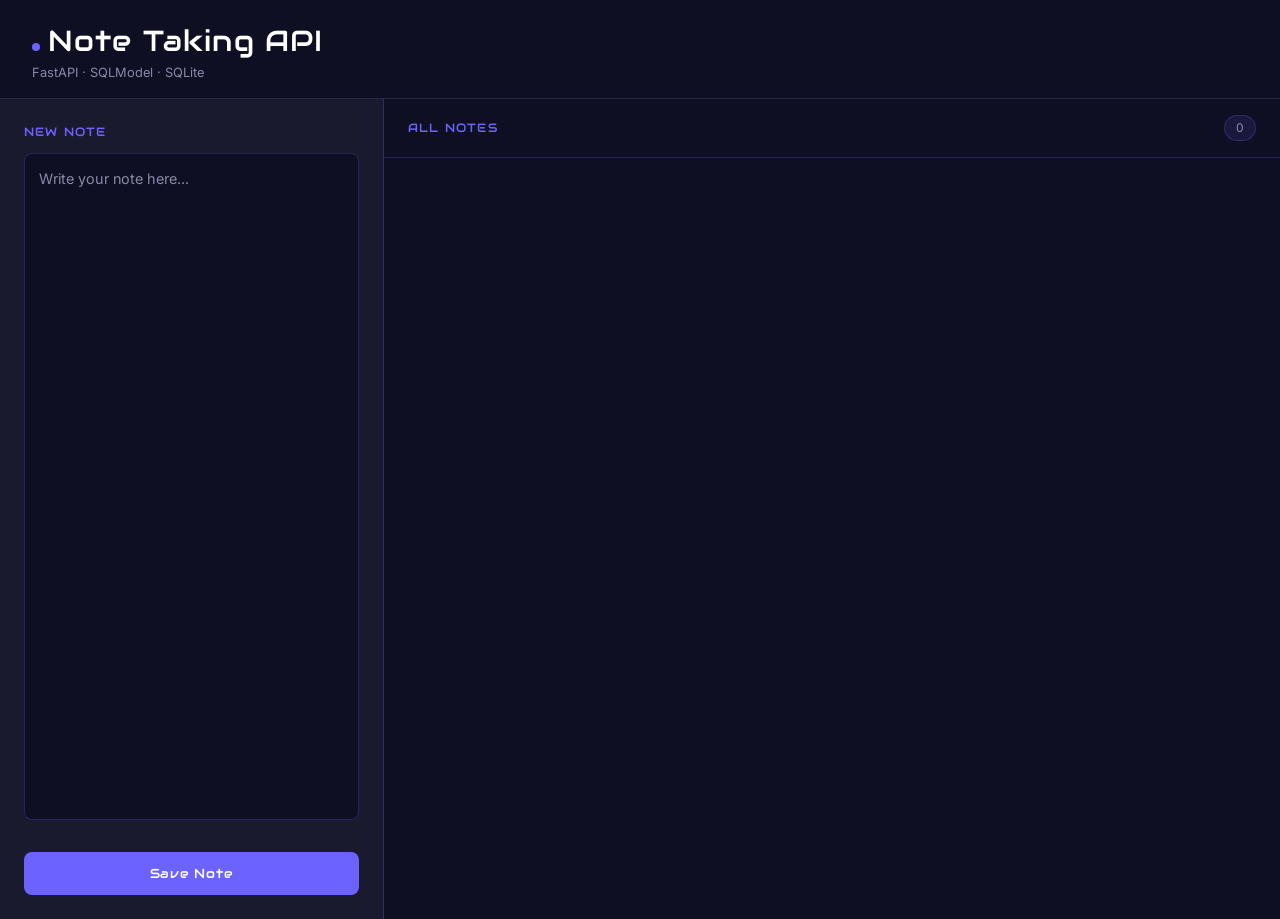
==== index.html @ 9c016a31 "Made changes to script.js change parameter of some functions and main.py refactor SQLModel's code" ====
<!DOCTYPE html>
<html lang="en">
<head>
    <title>Note Taking API</title>
    <meta charset="utf-8">
    <meta name="viewport" content="width=device-width, initial-scale=1">
    <link href="https://cdn.jsdelivr.net/npm/bootstrap@5.3.8/dist/css/bootstrap.min.css" rel="stylesheet">
    <script src="https://cdn.jsdelivr.net/npm/bootstrap@5.3.8/dist/js/bootstrap.bundle.min.js"></script>
    <link rel="stylesheet" href="https://fonts.googleapis.com/css?family=Audiowide|Inter:400,500&display=swap">
    <script defer src="script.js"></script>
    <style>
        :root {
            --accent: #6C63FF;
            --accent-dim: #534AB7;
            --surface: #1a1a2e;
            --card-bg: #16213e;
            --border: rgba(108, 99, 255, 0.25);
            --text-muted: #8888aa;
        }

        * { box-sizing: border-box; }

        body {
            background: #0f0f23;
            color: #e8e8f0;
            font-family: 'Inter', sans-serif;
            min-height: 100vh;
        }

        header {
            padding: 1.5rem 2rem 1rem;
            border-bottom: 1px solid var(--border);
        }

        header h1 {
            font-family: 'Audiowide', sans-serif;
            font-size: clamp(1.2rem, 3vw, 1.8rem);
            color: #fff;
            margin: 0;
            letter-spacing: 0.04em;
        }

        header .subtitle {
            font-size: 0.8rem;
            color: var(--text-muted);
            margin: 0.25rem 0 0;
        }

        .accent-dot {
            display: inline-block;
            width: 8px;
            height: 8px;
            border-radius: 50%;
            background: var(--accent);
            margin-right: 0.5rem;
            animation: pulse 2s infinite;
        }

        @keyframes pulse {
            0%, 100% { opacity: 1; }
            50% { opacity: 0.4; }
        }

        .layout {
            display: flex;
            flex-direction: column-reverse;
            height: calc(100vh - 80px);
        }

        @media (min-width: 768px) {
            .layout { flex-direction: row; }
        }

        /* LEFT PANEL */
        .panel-create {
            width: 100%;
            display: flex;
            flex-direction: column;
            border-top: 1px solid var(--border);
            background: var(--surface);
        }

        @media (min-width: 768px) {
            .panel-create {
                width: 30%;
                border-top: none;
                border-right: 1px solid var(--border);
            }
        }

        .panel-create-inner {
            display: flex;
            flex-direction: column;
            height: 100%;
            padding: 1.5rem;
        }

        .panel-label {
            font-family: 'Audiowide', sans-serif;
            font-size: 0.75rem;
            color: var(--accent);
            letter-spacing: 0.1em;
            text-transform: uppercase;
            margin-bottom: 0.75rem;
        }

        .note-input1 {
            flex: 1;
            width: 100%;
            background: #0f0f23;
            border: 1px solid var(--border);
            border-radius: 8px;
            color: #e8e8f0;
            font-family: 'Inter', sans-serif;
            font-size: 0.9rem;
            padding: 0.875rem;
            resize: none;
            transition: border-color 0.2s;
            min-height: 160px;
        }

        .note-input1:focus {
            outline: none;
            border-color: var(--accent);
        }

        .note-input1::placeholder { color: var(--text-muted); }

        .char-count {
            font-size: 0.75rem;
            color: var(--text-muted);
            text-align: right;
            margin-top: 0.4rem;
        }

        .btn-submit {
            margin-top: auto;
            padding-top: 1rem;
        }

        .btn-submit button {
            width: 100%;
            background: var(--accent);
            border: none;
            border-radius: 8px;
            color: #fff;
            font-family: 'Audiowide', sans-serif;
            font-size: 0.8rem;
            letter-spacing: 0.06em;
            padding: 0.75rem;
            cursor: pointer;
        }

        /* RIGHT PANEL */
        .panel-notes {
            flex: 1;
            display: flex;
            flex-direction: column;
            overflow: hidden;
        }

        .panel-notes-header {
            display: flex;
            align-items: center;
            justify-content: space-between;
            padding: 1rem 1.5rem;
            border-bottom: 1px solid var(--border);
        }

        .panel-notes-header .panel-label { margin: 0; }

        .note-count {
            font-size: 0.75rem;
            color: var(--text-muted);
            background: rgba(108,99,255,0.12);
            border: 1px solid var(--border);
            border-radius: 20px;
            padding: 0.2rem 0.7rem;
        }

        .notes-list {
            flex: 1;
            overflow-y: auto;
            padding: 1rem 1.5rem;
        }

        .notes-list::-webkit-scrollbar { width: 5px; }
        .notes-list::-webkit-scrollbar-track { background: transparent; }
        .notes-list::-webkit-scrollbar-thumb { background: var(--border); border-radius: 4px; }

        .empty-state {
            display: flex;
            flex-direction: column;
            align-items: center;
            justify-content: center;
            height: 100%;
            color: var(--text-muted);
            text-align: center;
            gap: 0.5rem;
        }

        .empty-state svg { opacity: 0.3; margin-bottom: 0.5rem; }
        .empty-state p { font-size: 0.85rem; margin: 0; }

        .note-card {
            background: var(--card-bg);
            border: 1px solid var(--border);
            border-radius: 10px;
            padding: 1rem 1.1rem;
            margin-bottom: 0.75rem;
        }

        .note-card:hover { border-color: rgba(108,99,255,0.5); }

        .note-card-header {
            display: flex;
            align-items: center;
            justify-content: space-between;
            margin-bottom: 0.5rem;
        }

        .note-id {
            font-size: 0.7rem;
            font-family: 'Audiowide', sans-serif;
            color: var(--accent);
            letter-spacing: 0.05em;
        }

        .note-time {
            font-size: 0.7rem;
            color: var(--text-muted);
        }

        .note-body {
            font-size: 0.875rem;
            line-height: 1.6;
            color: #c8c8e0;
            white-space: pre-wrap;
            word-break: break-word;
            margin-bottom: 0.75rem;
        }

        .note-actions {
            display: flex;
            gap: 0.5rem;
            justify-content: flex-end;
        }

        .btn-edit {
            background: rgba(108, 99, 255, 0.12);
            border: 1px solid rgba(108, 99, 255, 0.35);
            color: #a09af5;
            font-size: 0.72rem;
            font-family: 'Inter', sans-serif;
            border-radius: 6px;
            padding: 0.3rem 0.75rem;
            cursor: pointer;
            letter-spacing: 0.03em;
        }

        .btn-delete {
            background: rgba(226, 75, 74, 0.1);
            border: 1px solid rgba(226, 75, 74, 0.3);
            color: #e27a7a;
            font-size: 0.72rem;
            font-family: 'Inter', sans-serif;
            border-radius: 6px;
            padding: 0.3rem 0.75rem;
            cursor: pointer;
            letter-spacing: 0.03em;
        }
    </style>
</head>
<body>

<header>
    <h1><span class="accent-dot"></span>Note Taking API</h1>
    <p class="subtitle">FastAPI · SQLModel · SQLite</p>
</header>

<div class="layout">

    <!-- LEFT: Create Note -->
    <div class="panel-create">
        <div class="panel-create-inner">
            <p class="panel-label">New Note</p>

            <textarea id="note-input" class="note-input1" placeholder="Write your note here..."></textarea>

            <div class="btn-submit mt-3">
                <button id="save-btn" type="button">Save Note</button>
            </div>
        </div>
    </div>

    <!-- RIGHT: Notes Display -->
    <div class="panel-notes">
        <div class="panel-notes-header">
            <p class="panel-label">All Notes</p>
            <span class="note-count" id="note-count">0</span>
        </div>
        <div class="notes-list">
            <div id="note-card-reuse"></div>
        </div>
    </div>
</div>

</body>
</html>
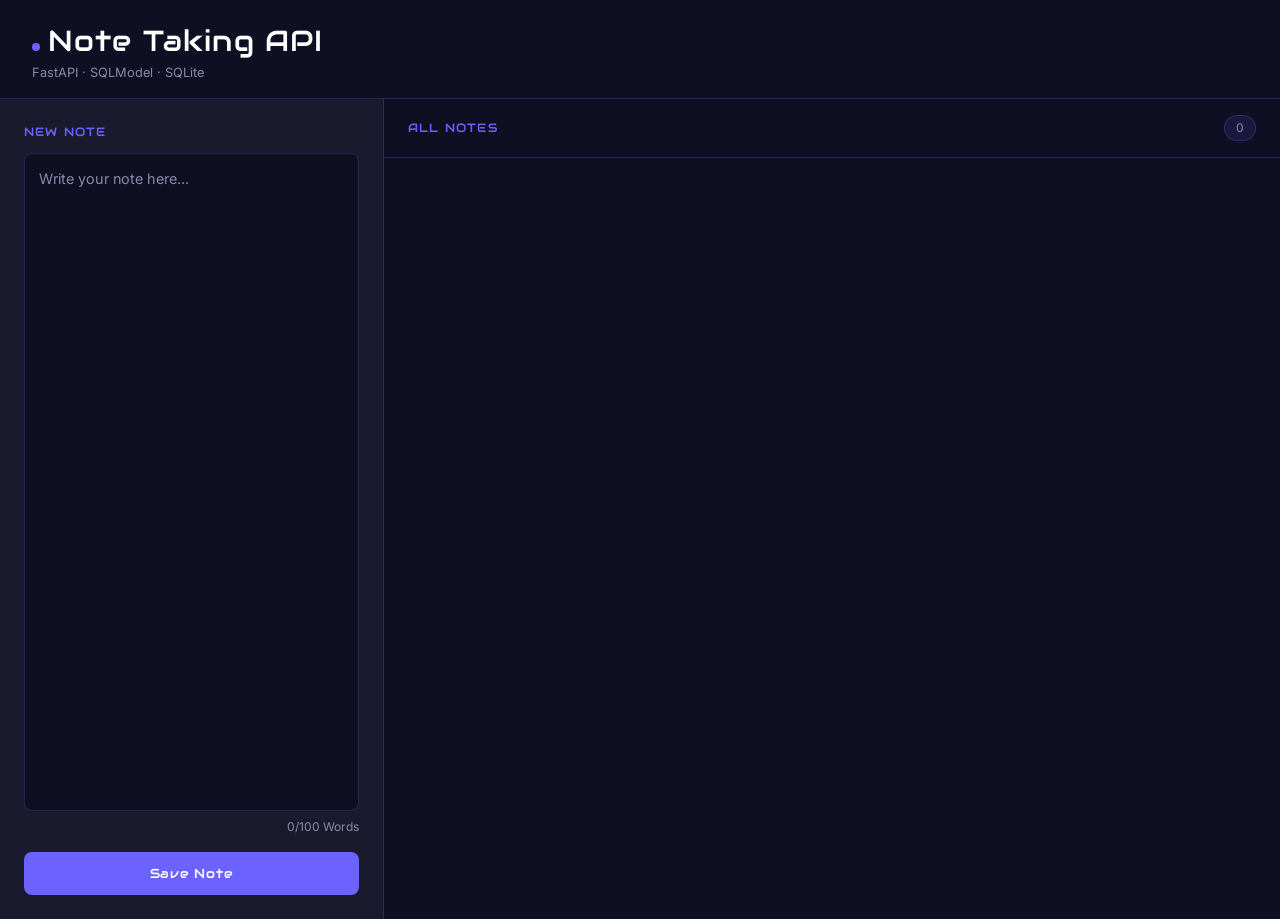
==== commit c5f4e7f3: "Add note validation on both front-end and back-end" ====
--- a/index.html
+++ b/index.html
@@ -126,7 +126,7 @@
 
         .note-input1::placeholder { color: var(--text-muted); }
 
-        .char-count {
+        .word-count {
             font-size: 0.75rem;
             color: var(--text-muted);
             text-align: right;
@@ -286,8 +286,11 @@
             <p class="panel-label">New Note</p>
 
             <textarea id="note-input" class="note-input1" placeholder="Write your note here..."></textarea>
-
-            <div class="btn-submit mt-3">
+            <div class="word-count"> 
+                <span id="counter">0</span>/100 Words
+            </div>
+
+            <div class="btn-submit">
                 <button id="save-btn" type="button">Save Note</button>
             </div>
         </div>
@@ -306,4 +309,5 @@
 </div>
 
 </body>
-</html>+</html>
+
